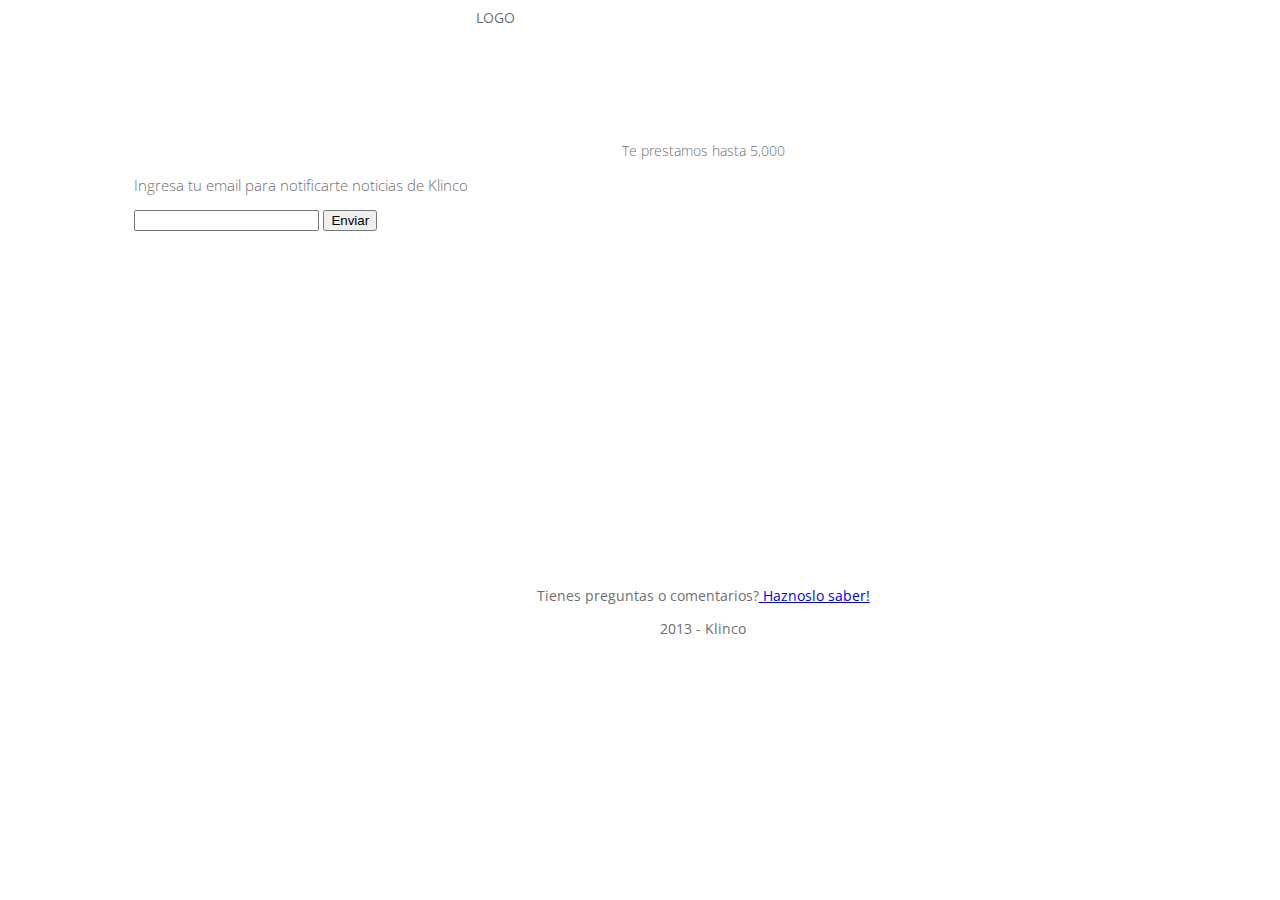
==== index.html @ 57902b49 "tres" ====
<!DOCTYPE html>
<html>
	<head>
		<meta charset="UTF-8">
		<link rel="stylesheet" type="text/css" href="style/style.css">
		<link href='http://fonts.googleapis.com/css?family=Open+Sans:400,300' rel='stylesheet' type='text/css'>
		<title>Klinco - Educación Financiera</title>
	</head>
	<body>
		<div id="container">
			<div id="header">
				LOGO
			</div>
			<div id="main">
				<div id="descripcion">
					Te prestamos hasta 5,000
				</div>
				<div id="Imagenes">
				</div>
				<div id="suscribe">
					<p>Ingresa tu email para notificarte noticias de Klinco</p>
					<form id="suscripcion">
						<input type="email" placeholder="">
						<input type="submit" value="Enviar">
					</form>
				</div>
			</div>
			<div id="footer">
				<p>
					Tienes preguntas o comentarios?<a href="feedback.html"> Haznoslo saber!</a>
				</p>
				<p>
					2013 - Klinco 
				</p>
			</div>		
		</div> 
	</body>
</html>
---- style/style.css ----
body{
	background-color:#fff;
	color: #000;
	font-size: 14px;
	font-family: 'Open Sans', sans-serif;
	
}
#container{
	color: rgb(111, 110, 110);
	padding-left: 10%;
}

#header{
	padding-left: 30%;
}
#main{

	
	font-weight: 300;
}
#descripcion{
	text-align: center;
	
	padding-top: 10%;

}
#suscribe p{
	font-size: 15px;
}



#footer{
	
	padding-top: 30%;
}
#footer p{
	text-align: center;
}
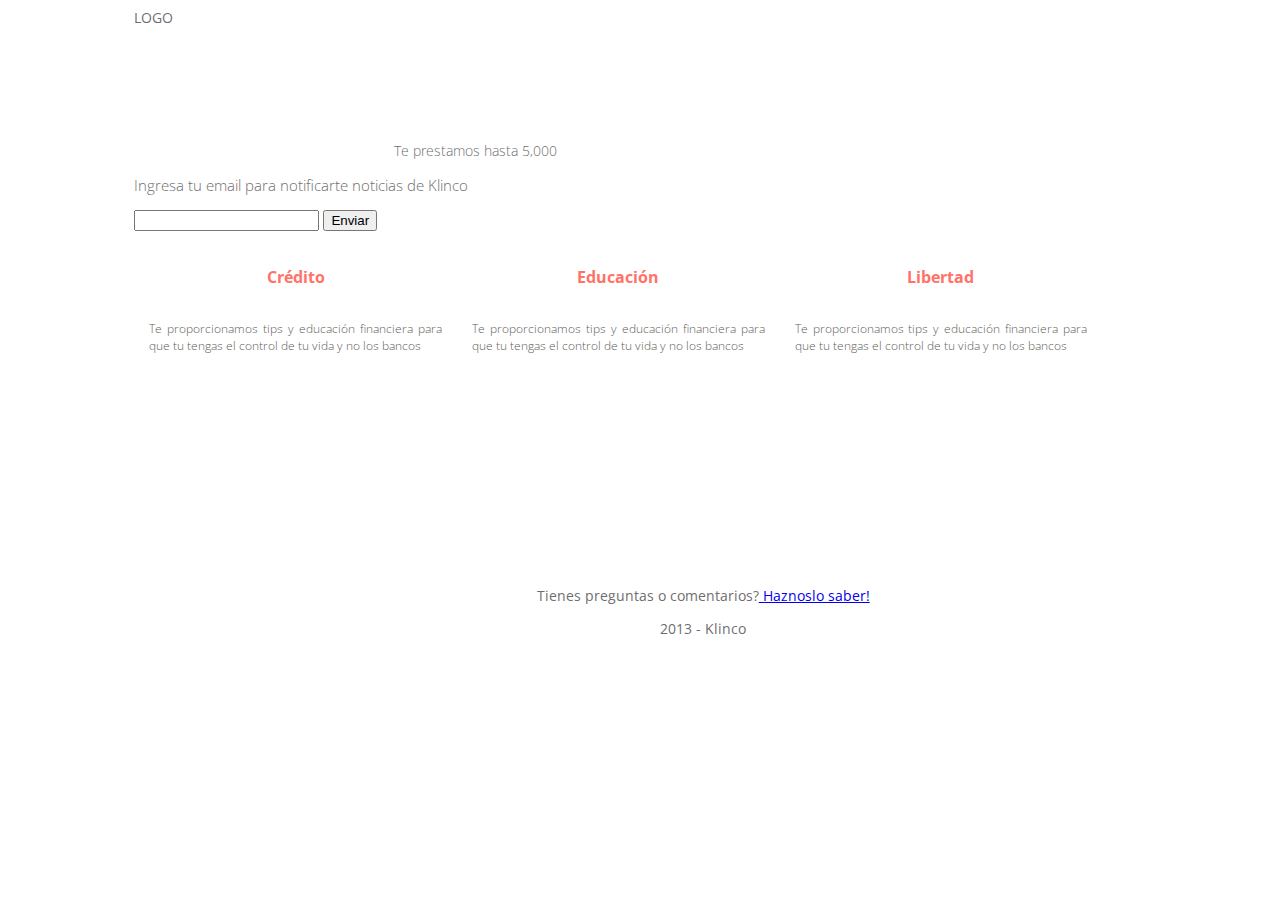
==== commit e87137fb: "siguiente" ====
--- a/index.html
+++ b/index.html
@@ -4,7 +4,7 @@
 		<meta charset="UTF-8">
 		<link rel="stylesheet" type="text/css" href="style/style.css">
 		<link href='http://fonts.googleapis.com/css?family=Open+Sans:400,300' rel='stylesheet' type='text/css'>
-		<title>Klinco - Educación Financiera</title>
+		<title>Klinco - Crédito - Educación Financiera - Libertad</title>
 	</head>
 	<body>
 		<div id="container">
@@ -24,6 +24,23 @@
 						<input type="submit" value="Enviar">
 					</form>
 				</div>
+				<div id="info">
+					<div id="seccion-uno" class="mpo">
+						<img src="">
+						<h3 class="info-tit">Crédito</h3>
+						<p>Te proporcionamos tips y educación financiera para que tu tengas el control de tu vida y no los bancos</p>
+					</div>
+					<div id="seccion-dos" class="mpo">
+						<img src="">
+						<h3 class="info-tit">Educación</h3>
+						<p>Te proporcionamos tips y educación financiera para que tu tengas el control de tu vida y no los bancos</p>
+					</div>
+					<div id="seccion-tres" class="mpo">
+						<img src="">
+						<h3 class="info-tit">Libertad</h3>
+						<p>Te proporcionamos tips y educación financiera para que tu tengas el control de tu vida y no los bancos</p>
+					</div>
+				</div>
 			</div>
 			<div id="footer">
 				<p>
--- a/style/style.css
+++ b/style/style.css
@@ -11,25 +11,38 @@
 }
 
 #header{
-	padding-left: 30%;
+	
 }
 #main{
-
-	
 	font-weight: 300;
 }
-#descripcion{
-	text-align: center;
-	
+#descripcion{	
+	text-align: center;	
 	padding-top: 10%;
-
+	padding-right: 40%;
 }
 #suscribe p{
 	font-size: 15px;
 }
-
-
-
+#info{
+	position: relative;
+}
+.info-tit{
+	color: rgb(255, 114, 103);
+	text-align: center;
+}
+.mpo{
+	width: 322.6px;
+	float: left;
+	float: left;
+}
+.mpo p{
+	width: 292.6px;
+	font-size: 12px;
+	color: #625e58;
+	text-align: justify;
+	padding: 15px 15px 15px;
+}
 #footer{
 	
 	padding-top: 30%;
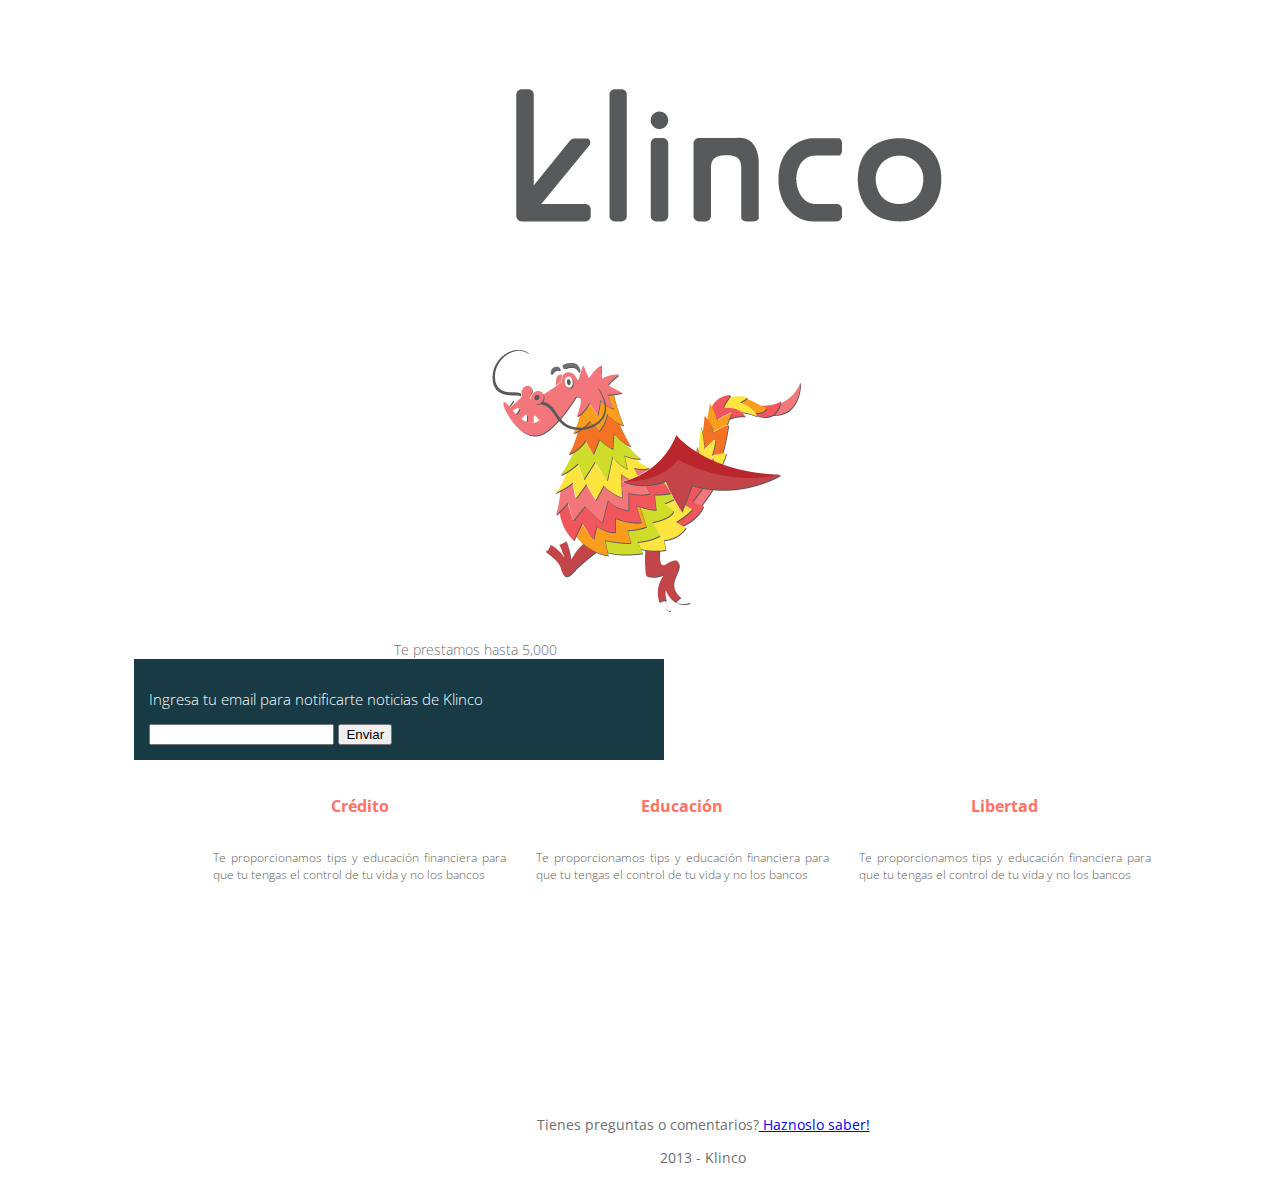
==== commit d6ca4200: "next" ====
--- a/index.html
+++ b/index.html
@@ -9,7 +9,8 @@
 	<body>
 		<div id="container">
 			<div id="header">
-				LOGO
+				<img src="img/klinco_logo.png">
+				<img src="img/klinco_dragon.png">
 			</div>
 			<div id="main">
 				<div id="descripcion">
--- a/style/style.css
+++ b/style/style.css
@@ -11,21 +11,30 @@
 }
 
 #header{
-	
+	padding-left: 30%;	
 }
 #main{
 	font-weight: 300;
 }
 #descripcion{	
 	text-align: center;	
-	padding-top: 10%;
+	
 	padding-right: 40%;
 }
+#suscribe{
+
+	width: 500px;
+	background-color:  rgb(23,58,69);
+	color: #fff;
+	padding: 15px 15px 15px 15px;
+}
 #suscribe p{
+
 	font-size: 15px;
 }
 #info{
-	position: relative;
+	padding-left: 5%;
+	position: absolute;
 }
 .info-tit{
 	color: rgb(255, 114, 103);
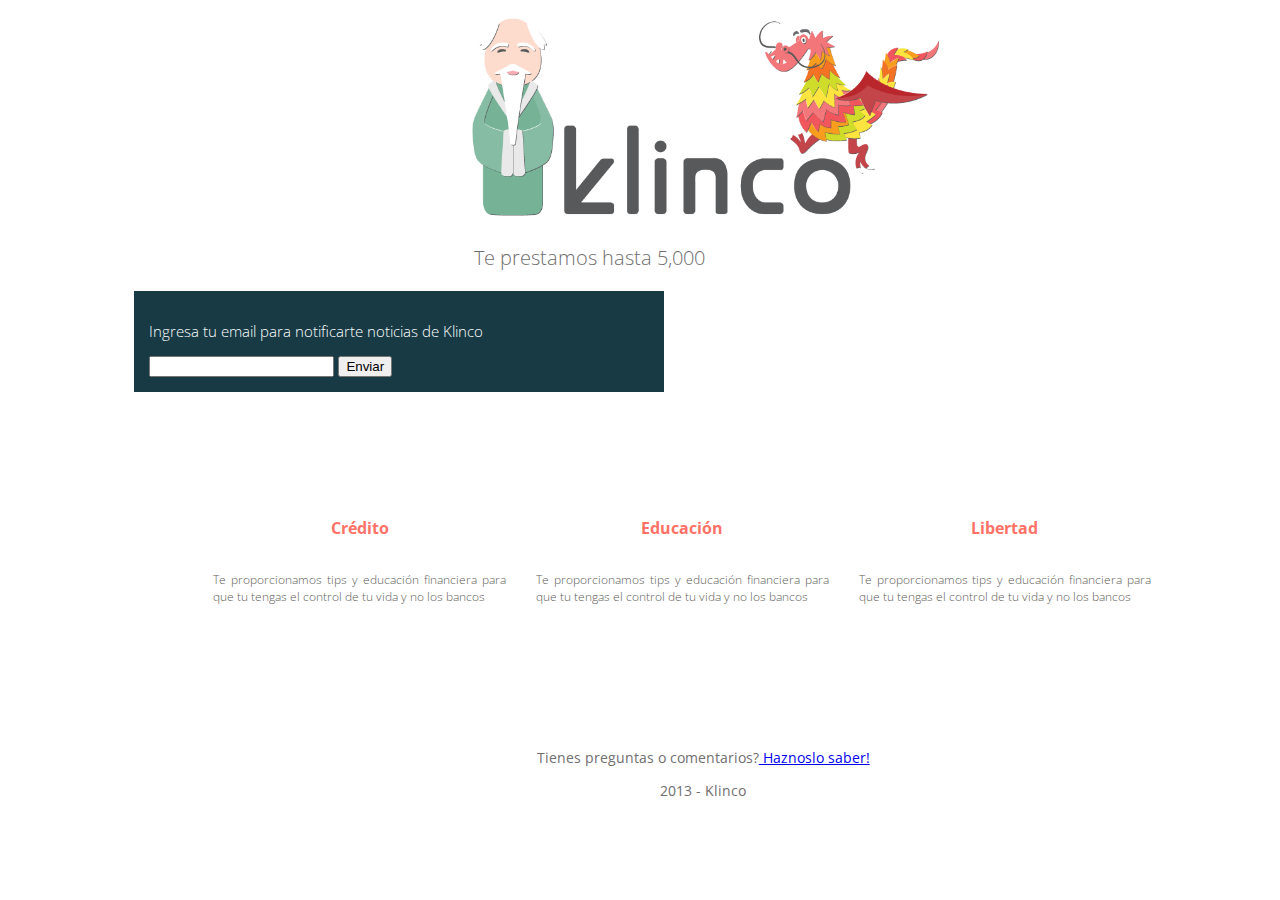
==== commit 9194c99f: "next" ====
--- a/index.html
+++ b/index.html
@@ -9,8 +9,7 @@
 	<body>
 		<div id="container">
 			<div id="header">
-				<img src="img/klinco_logo.png">
-				<img src="img/klinco_dragon.png">
+				<img id="img_logo" src="img/logo_full.png">
 			</div>
 			<div id="main">
 				<div id="descripcion">
--- a/style/style.css
+++ b/style/style.css
@@ -11,21 +11,27 @@
 }
 
 #header{
-	padding-left: 30%;	
+	padding-left: 28%;	
 }
+#img_logo{
+	width: 500px;
+}
+
 #main{
 	font-weight: 300;
 }
 #descripcion{	
 	text-align: center;	
-	
-	padding-right: 40%;
+	font-size: 20px;
+	padding-right: 20%;
+	padding-bottom: 20px;
 }
 #suscribe{
-
+	float: inherit;
 	width: 500px;
 	background-color:  rgb(23,58,69);
 	color: #fff;
+
 	padding: 15px 15px 15px 15px;
 }
 #suscribe p{
@@ -33,6 +39,7 @@
 	font-size: 15px;
 }
 #info{
+	padding-top: 7%;
 	padding-left: 5%;
 	position: absolute;
 }
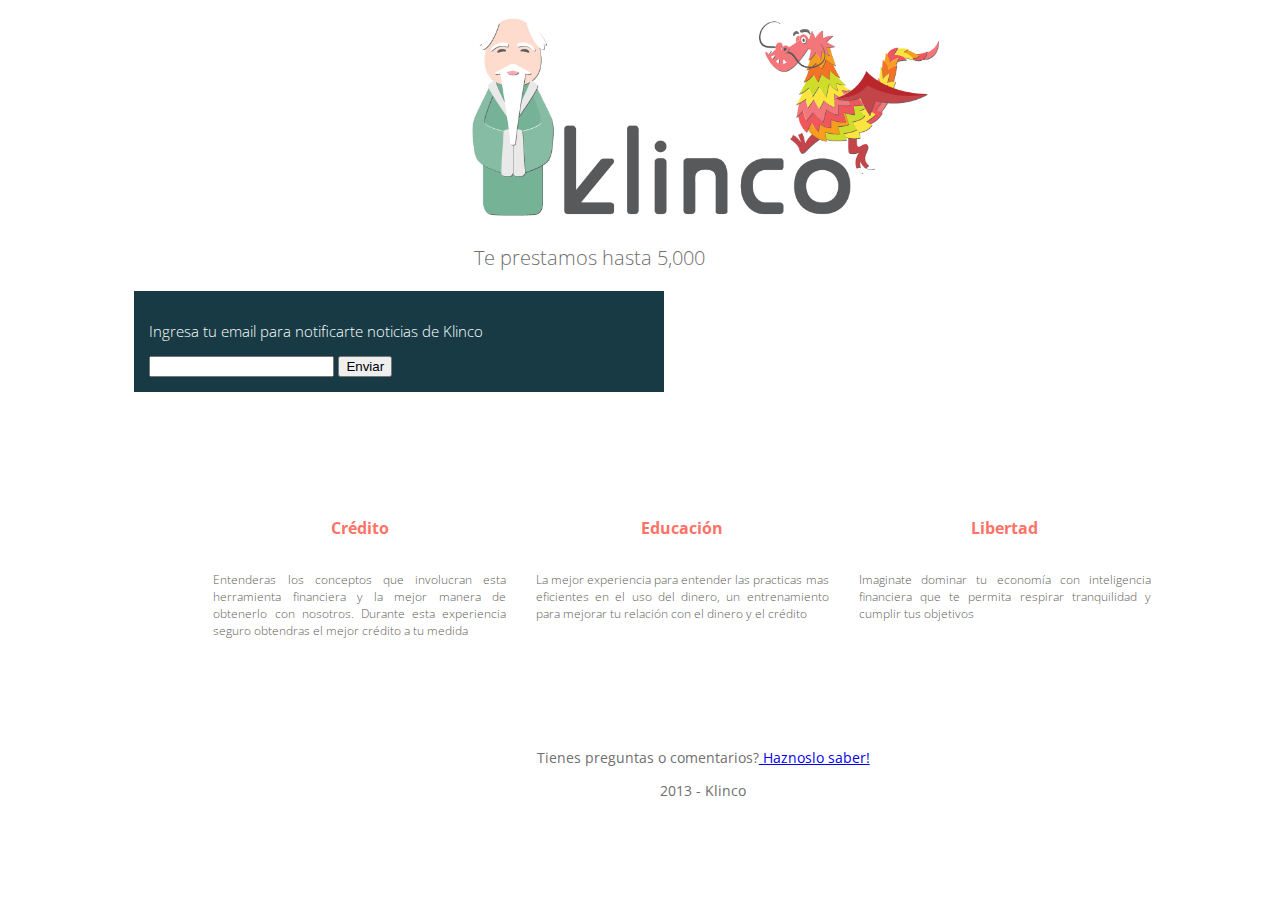
==== commit c7afb673: ":)" ====
--- a/index.html
+++ b/index.html
@@ -28,17 +28,17 @@
 					<div id="seccion-uno" class="mpo">
 						<img src="">
 						<h3 class="info-tit">Crédito</h3>
-						<p>Te proporcionamos tips y educación financiera para que tu tengas el control de tu vida y no los bancos</p>
+						<p>Entenderas los conceptos que involucran esta herramienta financiera y la mejor manera de obtenerlo con nosotros. Durante esta experiencia seguro obtendras el mejor crédito a tu medida</p>
 					</div>
 					<div id="seccion-dos" class="mpo">
 						<img src="">
 						<h3 class="info-tit">Educación</h3>
-						<p>Te proporcionamos tips y educación financiera para que tu tengas el control de tu vida y no los bancos</p>
+						<p>La mejor experiencia para entender las practicas mas eficientes en el uso del dinero, un entrenamiento para mejorar tu relación con el dinero y el crédito</p>
 					</div>
 					<div id="seccion-tres" class="mpo">
 						<img src="">
 						<h3 class="info-tit">Libertad</h3>
-						<p>Te proporcionamos tips y educación financiera para que tu tengas el control de tu vida y no los bancos</p>
+						<p>Imaginate dominar tu economía con inteligencia financiera que te permita respirar tranquilidad y cumplir tus objetivos</p>
 					</div>
 				</div>
 			</div>
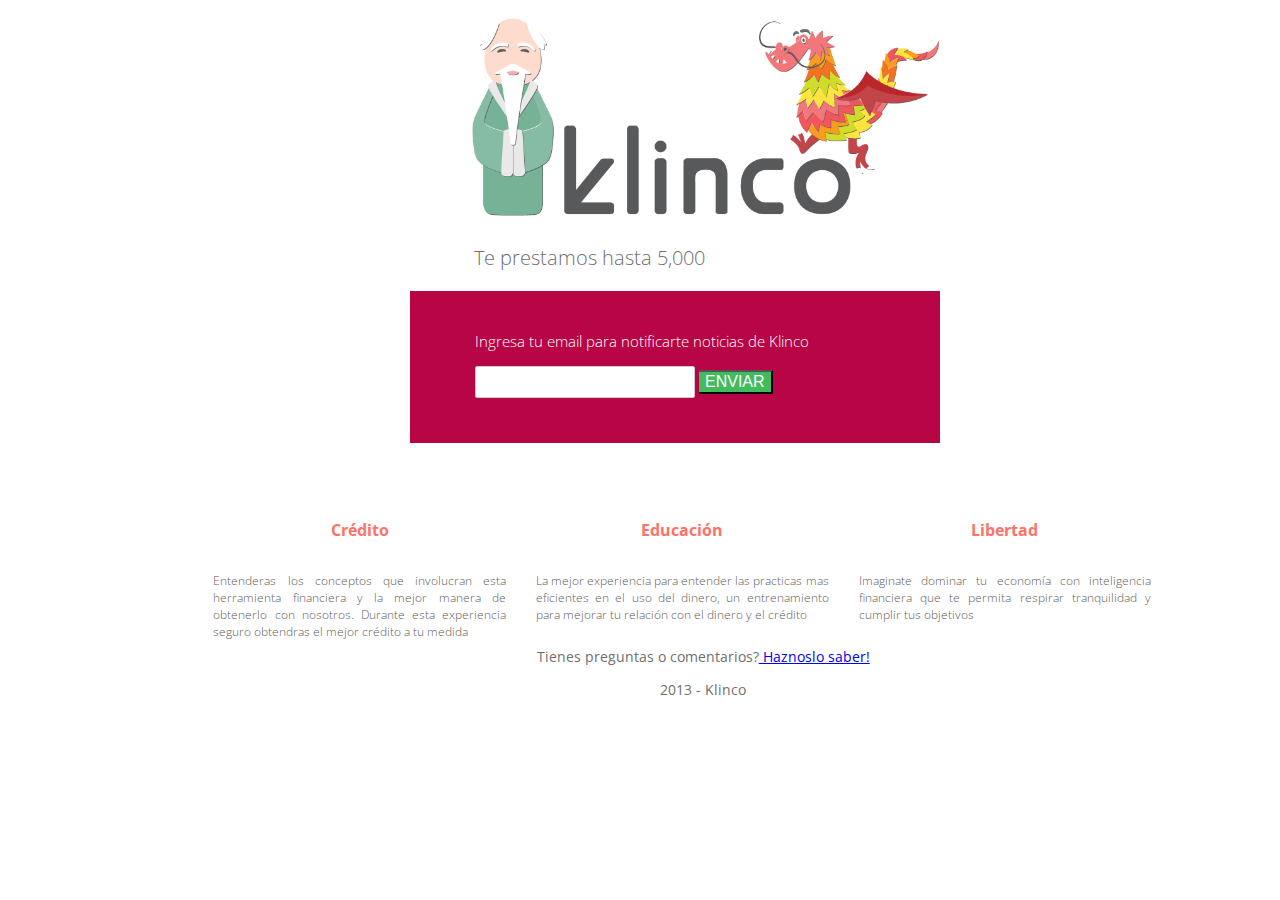
==== commit c6ac31aa: "sig" ====
--- a/index.html
+++ b/index.html
@@ -4,7 +4,7 @@
 		<meta charset="UTF-8">
 		<link rel="stylesheet" type="text/css" href="style/style.css">
 		<link href='http://fonts.googleapis.com/css?family=Open+Sans:400,300' rel='stylesheet' type='text/css'>
-		<title>Klinco - Crédito - Educación Financiera - Libertad</title>
+		<title>Klinco   Crédito - Educación Financiera - Libertad</title>
 	</head>
 	<body>
 		<div id="container">
@@ -17,12 +17,15 @@
 				</div>
 				<div id="Imagenes">
 				</div>
+				
 				<div id="suscribe">
-					<p>Ingresa tu email para notificarte noticias de Klinco</p>
-					<form id="suscripcion">
-						<input type="email" placeholder="">
-						<input type="submit" value="Enviar">
-					</form>
+					<div id="cont">
+						<p>Ingresa tu email para notificarte noticias de Klinco</p>
+						<form id="suscripcion">
+							<input type="email" placeholder="">
+							<input type="submit" value="Enviar">
+						</form>
+					</div>
 				</div>
 				<div id="info">
 					<div id="seccion-uno" class="mpo">
--- a/style/style.css
+++ b/style/style.css
@@ -29,19 +29,29 @@
 #suscribe{
 	float: inherit;
 	width: 500px;
-	background-color:  rgb(23,58,69);
+	background-color:  rgb(184, 5, 69);
 	color: #fff;
 
-	padding: 15px 15px 15px 15px;
+	padding: 25px 15px 25px 15px;
+
+
+	position:absolute;
+     left:50%;
+     margin:0 0 0 -230px;
+     
 }
 #suscribe p{
-
 	font-size: 15px;
 }
 #info{
-	padding-top: 7%;
+	padding-top: 15%;
 	padding-left: 5%;
+	
 	position: absolute;
+}
+#cont{
+	padding-left: 10%;
+
 }
 .info-tit{
 	color: rgb(255, 114, 103);
@@ -65,4 +75,27 @@
 }
 #footer p{
 	text-align: center;
-}+}
+
+
+
+input[type="email"]{
+	border:1px solid #ccc;
+	padding:6px 4px;
+	-moz-border-radius:2px;
+	-webkit-border-radius:2px;
+	border-radius:2px;
+	font:13px "Open Sans",Arial,sans-serif;
+	color:#777;
+	margin:0;
+	width:210px;
+	max-width:100%;
+	margin-bottom:20px;
+	background:#fff;
+}
+
+
+
+.btn.submit,.button.submit,button.submit,input[type="submit"]{background:#42BA5D;border-left:none !important;color:white;font-size:16px;font-style:"normal";text-transform:uppercase;appearance:none;-moz-appearance:none;-webkit-appearance:none;}
+.btn.simple,.button.simple,button.simple{border:none;padding:15px 20px;color:white;font-size:14px;text-transform:uppercase;appearance:none;-moz-appearance:none;-webkit-appearance:none;}
+.btn.medium,.button.medium,button.medium{border:none;padding:20px 32px;color:white;font-size:15px;text-transform:uppercase;appearance:none;-moz-appearance:none;-webkit-appearance:none;}
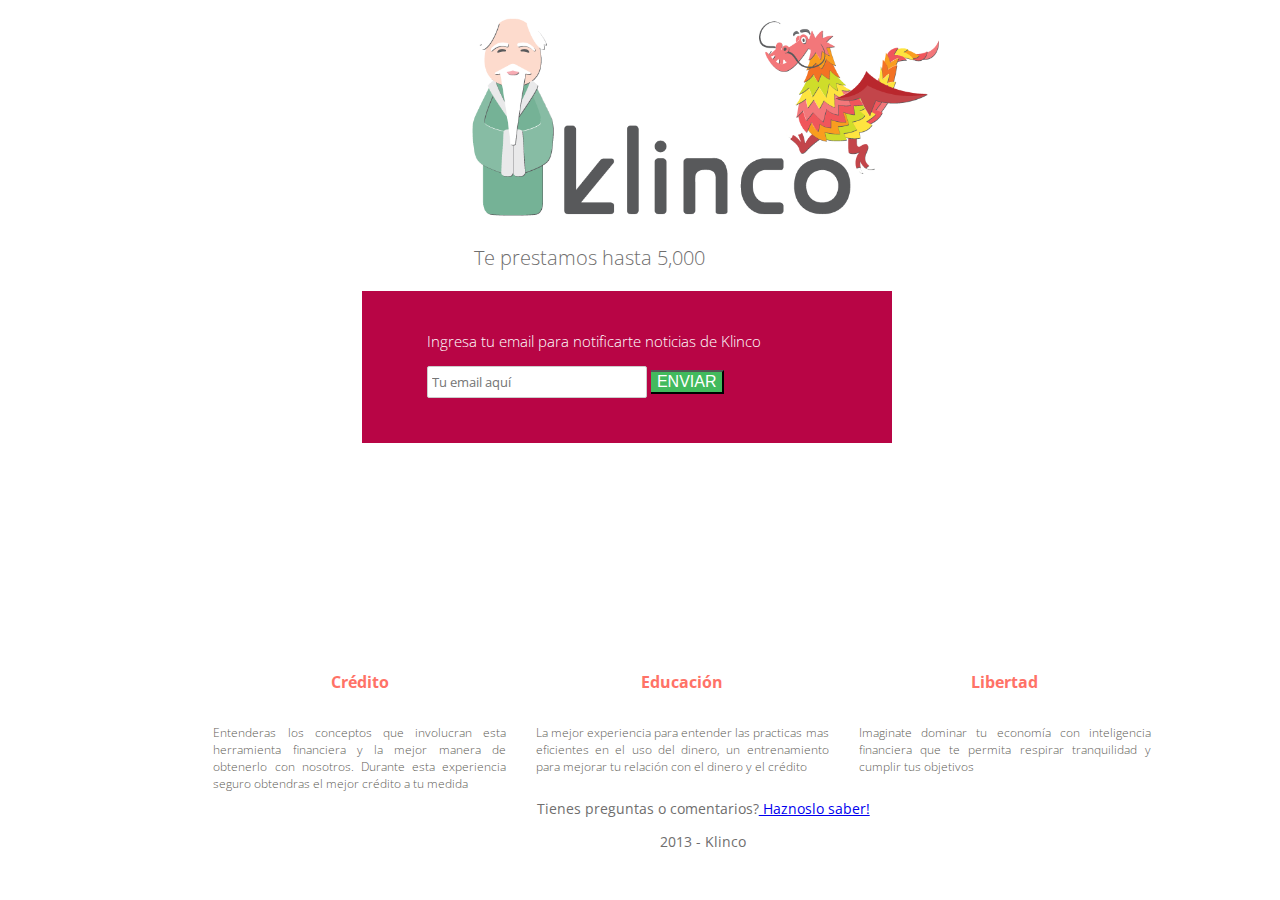
==== commit 4aca77b0: "vas" ====
--- a/index.html
+++ b/index.html
@@ -17,12 +17,12 @@
 				</div>
 				<div id="Imagenes">
 				</div>
-				
+
 				<div id="suscribe">
 					<div id="cont">
 						<p>Ingresa tu email para notificarte noticias de Klinco</p>
 						<form id="suscripcion">
-							<input type="email" placeholder="">
+							<input type="email" placeholder="Tu email aquí">
 							<input type="submit" value="Enviar">
 						</form>
 					</div>
--- a/style/style.css
+++ b/style/style.css
@@ -26,6 +26,7 @@
 	padding-right: 20%;
 	padding-bottom: 20px;
 }
+
 #suscribe{
 	float: inherit;
 	width: 500px;
@@ -33,16 +34,15 @@
 	color: #fff;
 
 	padding: 25px 15px 25px 15px;
+	
+     	left:50%;
+     	margin:0 0 0 20%;
+}
 
-
-	position:absolute;
-     left:50%;
-     margin:0 0 0 -230px;
-     
-}
 #suscribe p{
 	font-size: 15px;
 }
+
 #info{
 	padding-top: 15%;
 	padding-left: 5%;
@@ -92,10 +92,19 @@
 	max-width:100%;
 	margin-bottom:20px;
 	background:#fff;
+	position: static;
+
 }
 
 
 
-.btn.submit,.button.submit,button.submit,input[type="submit"]{background:#42BA5D;border-left:none !important;color:white;font-size:16px;font-style:"normal";text-transform:uppercase;appearance:none;-moz-appearance:none;-webkit-appearance:none;}
-.btn.simple,.button.simple,button.simple{border:none;padding:15px 20px;color:white;font-size:14px;text-transform:uppercase;appearance:none;-moz-appearance:none;-webkit-appearance:none;}
-.btn.medium,.button.medium,button.medium{border:none;padding:20px 32px;color:white;font-size:15px;text-transform:uppercase;appearance:none;-moz-appearance:none;-webkit-appearance:none;}
+input[type="submit"]{
+	background:#42BA5D;
+	border-left:none !important;
+	color:white;font-size:16px;
+	font-style:"normal";
+	text-transform:uppercase;
+	appearance:none;
+	-moz-appearance:none;
+	-webkit-appearance:none;
+}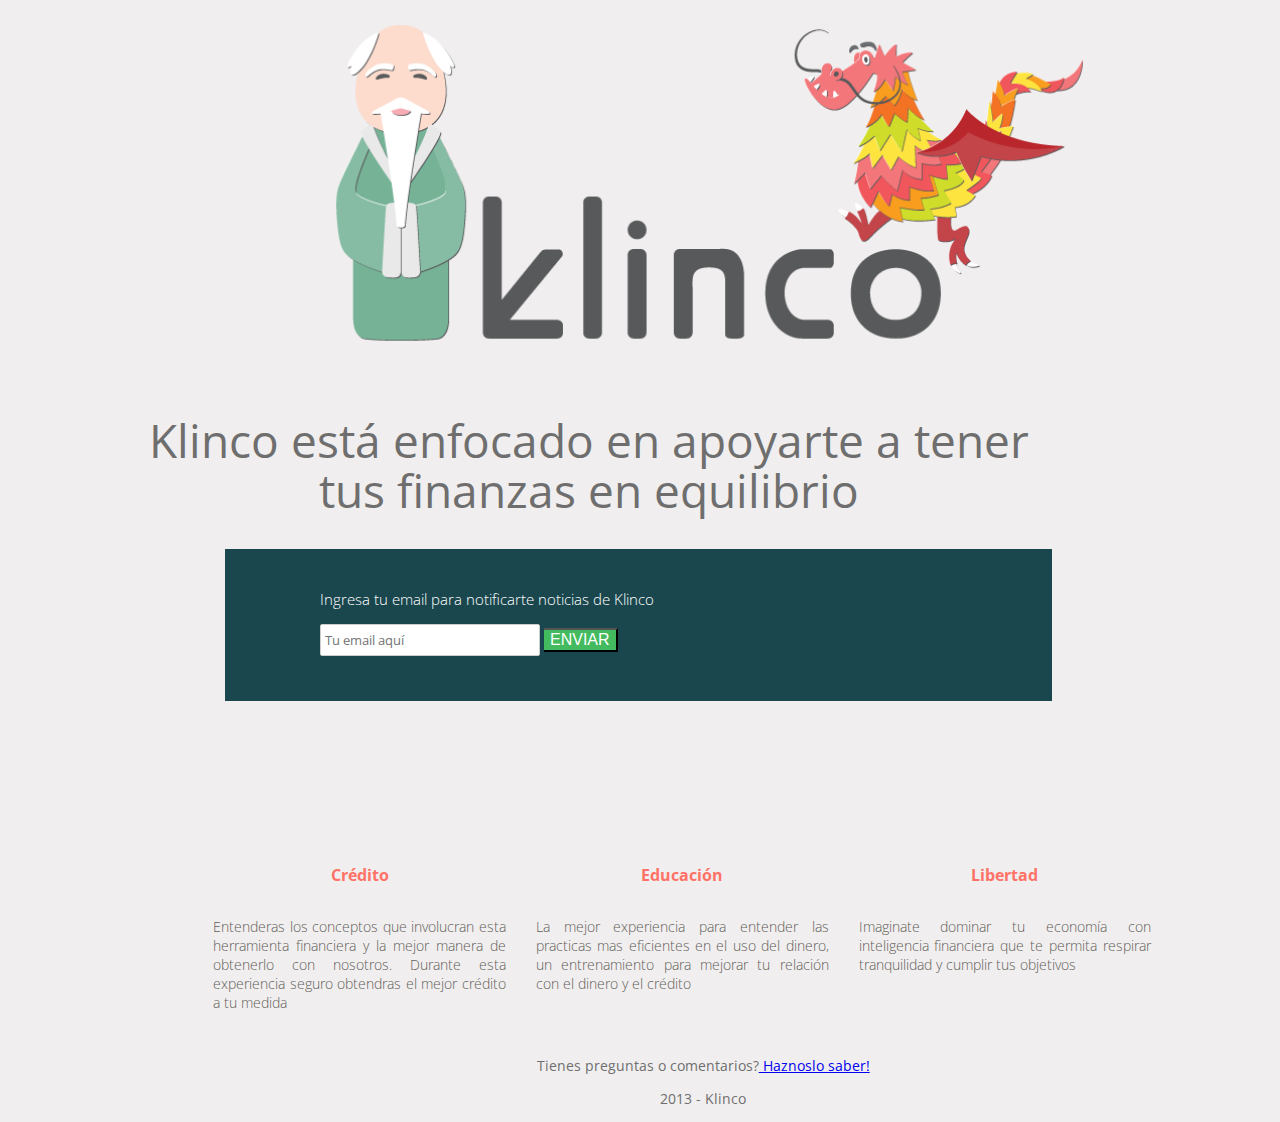
==== commit 8c5cefff: "next" ====
--- a/index.html
+++ b/index.html
@@ -13,7 +13,7 @@
 			</div>
 			<div id="main">
 				<div id="descripcion">
-					Te prestamos hasta 5,000
+					 <h1>Klinco está enfocado en apoyarte a tener tus finanzas en equilibrio</h1>
 				</div>
 				<div id="Imagenes">
 				</div>
@@ -22,9 +22,10 @@
 					<div id="cont">
 						<p>Ingresa tu email para notificarte noticias de Klinco</p>
 						<form id="suscripcion">
-							<input type="email" placeholder="Tu email aquí">
+							<input type="email" placeholder="Tu email aquí" required="required">
 							<input type="submit" value="Enviar">
 						</form>
+						<div id="respuesta"></div>
 					</div>
 				</div>
 				<div id="info">
--- a/style/style.css
+++ b/style/style.css
@@ -1,5 +1,6 @@
 body{
-	background-color:#fff;
+	/*background-color:#1A474E;*/
+	background-color:#F0EEEF;
 	color: #000;
 	font-size: 14px;
 	font-family: 'Open Sans', sans-serif;
@@ -11,32 +12,35 @@
 }
 
 #header{
-	padding-left: 28%;	
+	padding-left: 15%;	
 }
 #img_logo{
-	width: 500px;
+	width: 800px;
 }
 
 #main{
 	font-weight: 300;
 }
-#descripcion{	
+#descripcion h1{	
 	text-align: center;	
-	font-size: 20px;
+	font-family: "Open Sans",Arial,sans-serif;
 	padding-right: 20%;
 	padding-bottom: 20px;
+	font-weight: 400;
+	font-size: 46px;
+	line-height: 50px;
+	margin-bottom: 14px;
 }
 
 #suscribe{
+
 	float: inherit;
-	width: 500px;
-	background-color:  rgb(184, 5, 69);
+	width: 70%;
+	background-color:  #1A474E;
 	color: #fff;
-
 	padding: 25px 15px 25px 15px;
-	
      	left:50%;
-     	margin:0 0 0 20%;
+     	margin:0 0 0 8%;
 }
 
 #suscribe p{
@@ -44,9 +48,8 @@
 }
 
 #info{
-	padding-top: 15%;
-	padding-left: 5%;
-	
+	padding-top: 10%;
+	padding-left: 5%;	
 	position: absolute;
 }
 #cont{
@@ -64,7 +67,7 @@
 }
 .mpo p{
 	width: 292.6px;
-	font-size: 12px;
+	font-size: 14px;
 	color: #625e58;
 	text-align: justify;
 	padding: 15px 15px 15px;
